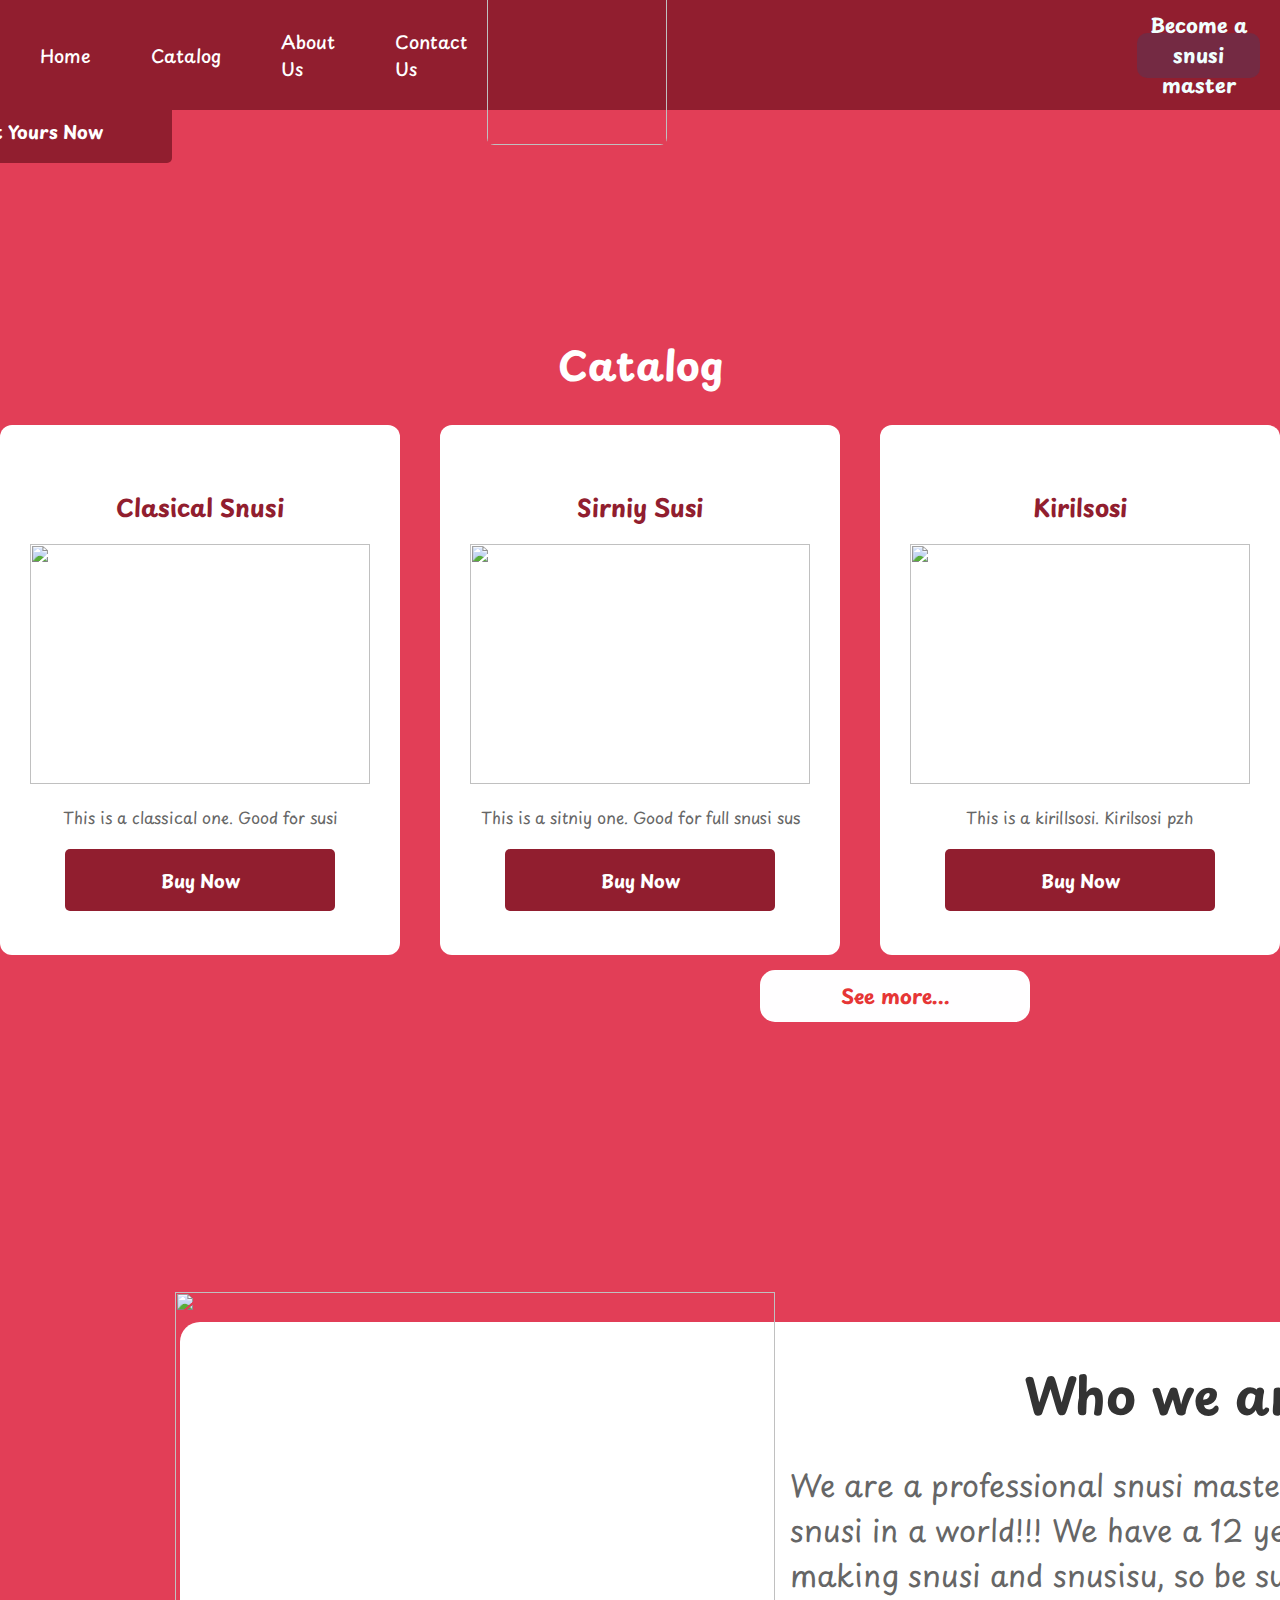
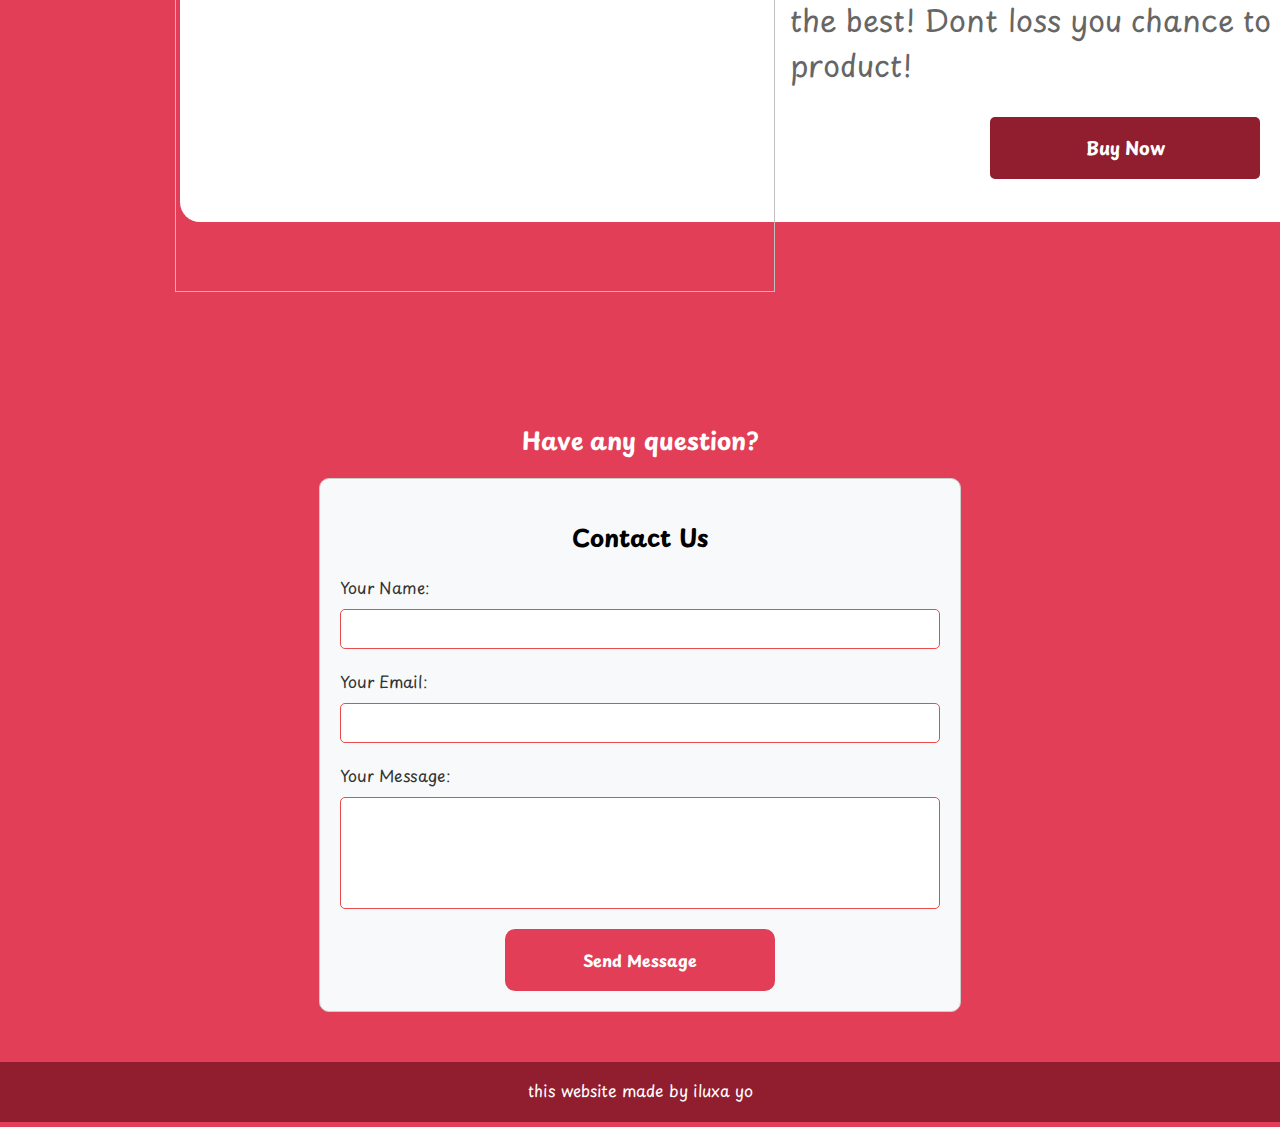
==== index.html @ f9e98eb1 "Add files via upload" ====
<!DOCTYPE html>
<html lang="en">
<head>
    <title>Iluxa delaet</title>
    <link rel="stylesheet" href="./style.css">
    <link rel="preconnect" href="https://fonts.googleapis.com">
    <link rel="preconnect" href="https://fonts.gstatic.com" crossorigin>
    <link href="https://fonts.googleapis.com/css2?family=Playpen+Sans:wght@100..800&display=swap" rel="stylesheet">
</head>
<body>
<div class="header">
    <div class="nav">
        <ul>
        <li>
            <a href="#home">Home</a>
        </li>

        <li>
            <a href="#catalog">Catalog</a>
        </li>

        <li>
            <a href="#about-us">About Us</a>
        </li>
    
        <li>
            <a href="#contact-us">
                Contact Us
            </a>
        </li>
    </ul>
    </div>
    <a href="./index.html">
        <div class="container">
            <img class="img-head" src="./image/Buy me.png" alt="">
        </div>
    </a>
    <button class="button">
      Become a snusi master
    </button>
</div>
<div id="home"></div>
<div class="image-container">
    <img class="img-baner" src="./image/baner.png" alt="Banner">
    <div class="button-container">
    <a href="./buy.html">
        <button>Get Yours Now</button>
    </a>
    </div>
</div>
<div id="catalog"></div>
<h1 class="catalog-h">Catalog</h1>
<div class="catalog-snusi">
    <div class="snusi-c">
        <div class="cataloge">
            <div class="cataloge-contain">
                <h2 class="cataloge-p">Clasical Snusi</h2>
                <img class="image-cataloge" src="./image/1.png">
                <div class="buy-snusi">
                    <p>This is a classical one. Good for susi</p>
                    <button>Buy Now</button>
                </div>
            </div>
        </div>
    </div>

    <div class="snusi-c">
        <div class="cataloge">
            <div class="cataloge-contain">
                <h2 class="cataloge-p">Sirniy Susi</h2>
                <img  class="image-cataloge" src="./image/2.png alt=">
                <div class="buy-snusi">
                    <p>This is a sitniy one. Good for full snusi sus</p>
                    <button>Buy Now</button>
                </div>
            </div>
        </div>
    </div>

    <div class="snusi-c">
        <div class="cataloge">
            <div class="cataloge-contain">
                <h2 class="cataloge-p">Kirilsosi</h2>
                <img class="image-cataloge" src="./image/photo_2024-09-05 15.18.32.jpeg" alt="">
                <div class="buy-snusi">
                    <p>This is a kirillsosi. Kirilsosi pzh</p>
                    <button>Buy Now</button>
                </div>
            </div>
        </div>
    </div>
</div>
<div class="button-c">
    <button class="c-button">See more...</button>
</div>
<div id="about-us"></div>
<div  class="about-us">
<div class="img-a">
    <img class="img-a" src="./image/Buy me.png" alt="">
</div>
<div class="about-t">
    <h1 class="h-a">Who we are?</h1>
<p class="p-a">We are a professional snusi master, we make the best snusi in a world!!!
    We have a 12 years experiance of making snusi and snusisu, 
    so be sure our product are the best!
    Dont loss you chance to try this perfect product!
</p>
<button class="b-a">Buy Now </button>
</div>
</div>
<h1 class="contact-h">Have any question?</h1>
<div id="contact-us" class="contact-us">
    <h2>Contact Us</h2>
    <form action="https://example.com/submit" method="POST">
        <label for="name">Your Name:</label>
        <input type="text" id="name" name="name" required>

        <label for="email">Your Email:</label>
        <input type="email" id="email" name="email" required>

        <label for="message">Your Message:</label>
        <textarea id="message" name="message" rows="5" required></textarea>

        <button type="submit">Send Message</button>
    </form>
</div>
</div>
<div class="footer">
    <p class="p-f">this website made by iluxa yo</p>
</div>
</body>
</html>
---- style.css ----
body {
    margin: 0;
    font-family: "Playpen Sans", cursive;
    background-color: #E23E57;
}

a {
    text-decoration: none;
    color: white;
    font-family: "Playpen Sans", cursive;
    font-weight: 500;
    font-style: normal;
    padding-bottom: 1px;
    font-size: 18px;
}

li {
    list-style-type: none;
    margin: 0 20px; 
}

ul {
    display: flex;
    align-items: center;
    padding: 0;
    margin: 0;
}


.header {
    background-color: #911e2f;
    padding: 0 20px;
    display: flex;
    justify-content: space-between; 
    align-items: center;
    height: 110px;
    position: sticky;
    top: 0;
    right: 0;
    z-index: 1000;
}


.nav {
    flex: 1;
}

.nav ul {
    list-style: none;
    display: flex;
    gap: 20px; 
}

.nav ul li {
    position: relative; 
}

.nav ul li a {
    text-decoration: none;
    color: #fff;
    font-size: 18px;
    padding: 10px 0;
    position: relative;
}

.nav ul li a::after {
    content: "";
    background-color: #eb4b4b;
    width: 100%;
    height: 2px;
    position: absolute;
    bottom: 0;
    left: 0;
    transform: scaleX(0); 
    transition: transform 0.3s ease-in-out; 
}

.nav ul li a:hover::after {
    transform: scaleX(1); 
    color: #eb4b4b
}
.nav ul li a:hover{
    color: #eb4b4b;
    transition: .32s ease-in-out;
}



.container {
    display: flex;
    justify-content: center;
    align-items: center;
}

.img-head {
    height: 180px;
    width: 180px;
    border-radius: 7px;
    margin-right: 450px; /* Відступ для картинки, щоб не притискалась до кнопки */
}

.button {
    background-color: #742a43;
    color: azure;
    width: 300px;
    height: 45px;
    display: flex;
    justify-content: center;
    align-items: center;
    border-radius: 10px;
    font-family: "Playpen Sans", cursive;
    font-size: 20px;
    font-weight: bold;
    padding: 0 10px;
    margin-left: 20px; /* Відступ для кнопки */
    cursor: pointer;
}
.button:hover{
    background-color: #522546;
    transition: .5s;
}

.header .container {
    display: flex;
    align-items: center;
    justify-content: center; /* Вирівнювання контейнера праворуч */
}
.main{
    display: flex;
    justify-content: center;
    align-items: center;
    width: 1327px;
    gap: 50px;
}
.content{
    width: 200px;
    height: 300px;
    display: flex;
    gap: 50px;
    margin-right: 400px;
    margin-top: 100px;
}
.img-baner{
    width: 1800px;
    height: 940px;
}
.image-container {
    position: relative;
    display: inline-block;
    z-index: 1;
}

.img-baner {
    width: 100%;
    height: auto;
}

.button-container {
    position: absolute;
    top: 91%;
    left: 50%;
    transform: translate(-50%, -50%);
}

button {
    padding: 10px 20px;
    background-color: #E23E57;
    color: white;
    border: none;
    cursor: pointer;
    font-size: 16px;
    border-radius: 15px;
    width: 270px;
    height: 62px;
    font-weight: bold;
    font-family: "Playpen Sans", cursive;
}

button:hover {
    background-color: #88304E;
    transition: .5s;
}
.image-cataloge{
    width: 340px;
    height: 240px;
    margin-top: 0;
}


.catalog-h{
    text-align: center;
    color: white;
    font-size: 40px;
    font-weight: bold;
    margin-top: 200px;
}
.catalog-snusi {
    display: flex;
    flex-direction: row; /* Елементи розташовані по горизонталі */
    gap: 40px; /* Відстань між картками */
    justify-content: center; /* Центрування карток в контейнері */
}

.snusi-c {
    display: flex;
    justify-content: center;
    border-radius: 10px;
}
.snusi-c:hover{
    transform: scale(1.05);
    transition: 1s ease;
}

.cataloge {
    margin-top: 20px;
    width: 400px;
    height: 530px;
    background-color: white;
    display: flex;
    justify-content: center;
    align-items: center;
    border-radius: 12px;
}

.image-cataloge {
    width: 340px;
    height: 240px;
}

.cataloge-p {
    color: #911e2f;
    text-align: center;
}

.buy-snusi {
    display: flex;
    flex-direction: column;
    justify-content: center;
    align-items: center;
}
.c-button{
    padding: 10px 20px;
    background-color: #fffeff;
    color: rgb(230, 54, 54);
    border: none;
    cursor: pointer;
    font-size: 20px;
    border-radius: 15px;
    width: 270px;
    height: 52px;
    font-weight: bold;
    font-family: "Playpen Sans", cursive;
    margin-top: 15px;
    margin-left: 760px;
}
.c-button:hover {
    background-color: #ed97b4;
    transition: .5s;
}
.img-a{
   margin-right: 10px;
   width: 600px;
   height: 600px;
   display: flex;
   justify-content: center;
   align-items: center;
   margin-bottom: 60px;
}
.about-us {

    display: flex;
    flex-direction: row;
    background-color: white;
    background-color: white;
    margin-top: 75px;
    width: 1400px;
    height: 500px;
    border-radius: 20px;
    margin-left: 180px;
    margin-top: 300px;
}
.h-a{
    text-align: center;
    font-family: "Playpen Sans", cursive;
    font-size: 50px;
    font-weight: bold;
}
.p-a{
    font-size: 30px;
}
.b-a{
    margin-left: 200px;
    margin-top: 10px;
}
.contact-us {
    max-width: 600px;
    margin: 50px auto;
    padding: 20px;
    background-color: #f8f9fa;
    border: 1px solid #ccc;
    border-radius: 10px;
    margin-top: 15px;
}

.contact-us h2 {
    text-align: center;
    margin-bottom: 20px;
}

.contact-us form {
    display: flex;
    flex-direction: column;
}

.contact-us label {
    margin-bottom: 10px;
    font-size: 16px;
}

.contact-us input, .contact-us textarea {
    padding: 10px;
    margin-bottom: 20px;
    border: 1px solid #eb4b4b;
    border-radius: 5px;
    font-size: 16px;
}

.contact-us textarea {
    resize: none;
}

.contact-us button {
    background-color: #E23E57;
    color: white;
    padding: 10px;
    border: none;
    cursor: pointer;
    font-size: 16px;
    border-radius: 10px;
    margin-left: 165px;
}
.contact-h{
    text-align: center;
    margin-top: 200px;
    margin-bottom: 20px;
    color: white;
}
.footer{
    height: 60px;
    background-color: #911e2f;
    display: flex;
    justify-content: center;
    align-items: center;
}
.p-f{
    color: white;
    text-align: center;
}
html {
    scroll-behavior: smooth;
}
.img-b{
    height: 600px;
    width: 600px;
}
.img-b-c{
    width: 650px;
    height: 650px;
    background-color: white;
    border-radius: 12px;
    margin-top: 50px;
    margin-left: 70px;
    margin-right: 200px;
    box-shadow: 0 4px 8px rgba(0, 0, 0, 0.1);
}
.body-b{
    background-color: #f29e9e;
}
.buy-now{
    display: flex;
}

.variants, .size {
    margin: 20px 0;
    display: flex;
    flex-direction: column;
    align-items: center;
    justify-content: center;
    background-color: #fff;
    padding: 20px;
    border-radius: 10px;
    box-shadow: 0 4px 8px rgba(0, 0, 0, 0.1);
}


.variants label, .size label {
    font-size: 18px;
    color: #333;
    margin-bottom: 10px;
}

select, input[type="radio"] {
    margin: 10px 0;
    padding: 10px;
    font-size: 16px;
    border-radius: 5px;
    border: 1px solid #ccc;
    width: 200px;
    outline: none;
}

select {
    cursor: pointer;
    background-color: #fff;
    transition: border 0.3s ease;
}

select:focus {
    border-color: #911e2f;
}

input[type="radio"] {
}

.size label {
    display: inline-block;
    font-size: 16px;
    cursor: pointer;
}

select:hover, .size input:hover {
    border-color: #911e2f;
}

.variants select:hover {
    box-shadow: 0 2px 6px rgba(0, 0, 0, 0.1);
}

input[type="radio"]:checked + label {
    color: #911e2f;
    font-weight: bold;
}
.select-block label {
    display: block;
    font-size: 18px;
    margin-bottom: 10px;
    color: #333;
}
.buy-p{
    display: flex;
    background-color: white;
justify-content: center;
align-items: center;
}


/* Основний блок з товарами */
.buy-p {
    display: flex;
    justify-content: center;
    align-items: center;
    background-color: white;
    padding: 20px;
    margin-top: 50px;
    border-radius: 12px;
    box-shadow: 0 4px 8px rgba(0, 0, 0, 0.1);
}

.buy-now {
    display: flex;
    gap: 30px;
    justify-content: center;
    align-items: center;
    flex-wrap: wrap;
}

/* Зображення товару */
.img-b {
    width: 500px;
    max-width: 500px;
    height: auto;
    border-radius: 10px;
}

.img-b-c {
    display: flex;
    justify-content: center;
    align-items: center;
    background-color: #fff;
    padding: 10px;
    border-radius: 12px;
    box-shadow: 0 4px 8px rgba(0, 0, 0, 0.1);
}

/* Оформлення варіантів */
.variants {
    text-align: center;
}

h1 {
    font-size: 24px;
    color: #333;
    margin-bottom: 10px;
}

p {
    font-size: 16px;
    color: #666;
    margin-bottom: 20px;
}

.select-block {
    margin-bottom: 20px;
}

select, input[type="radio"] {
    padding: 10px;
    margin-top: 10px;
    font-size: 16px;
    border-radius: 5px;
    border: 1px solid #ccc;
    outline: none;
    width: 200px;
}

label {
    font-size: 16px;
    color: #333;
    margin-bottom: 10px;
}

/* Оформлення кнопки покупки */
button {
    background-color: #911e2f;
    color: white;
    font-size: 18px;
    padding: 10px 20px;
    border: none;
    border-radius: 5px;
    cursor: pointer;
    transition: background-color 0.3s ease;
}

button:hover {
    background-color: #b3233f;
}
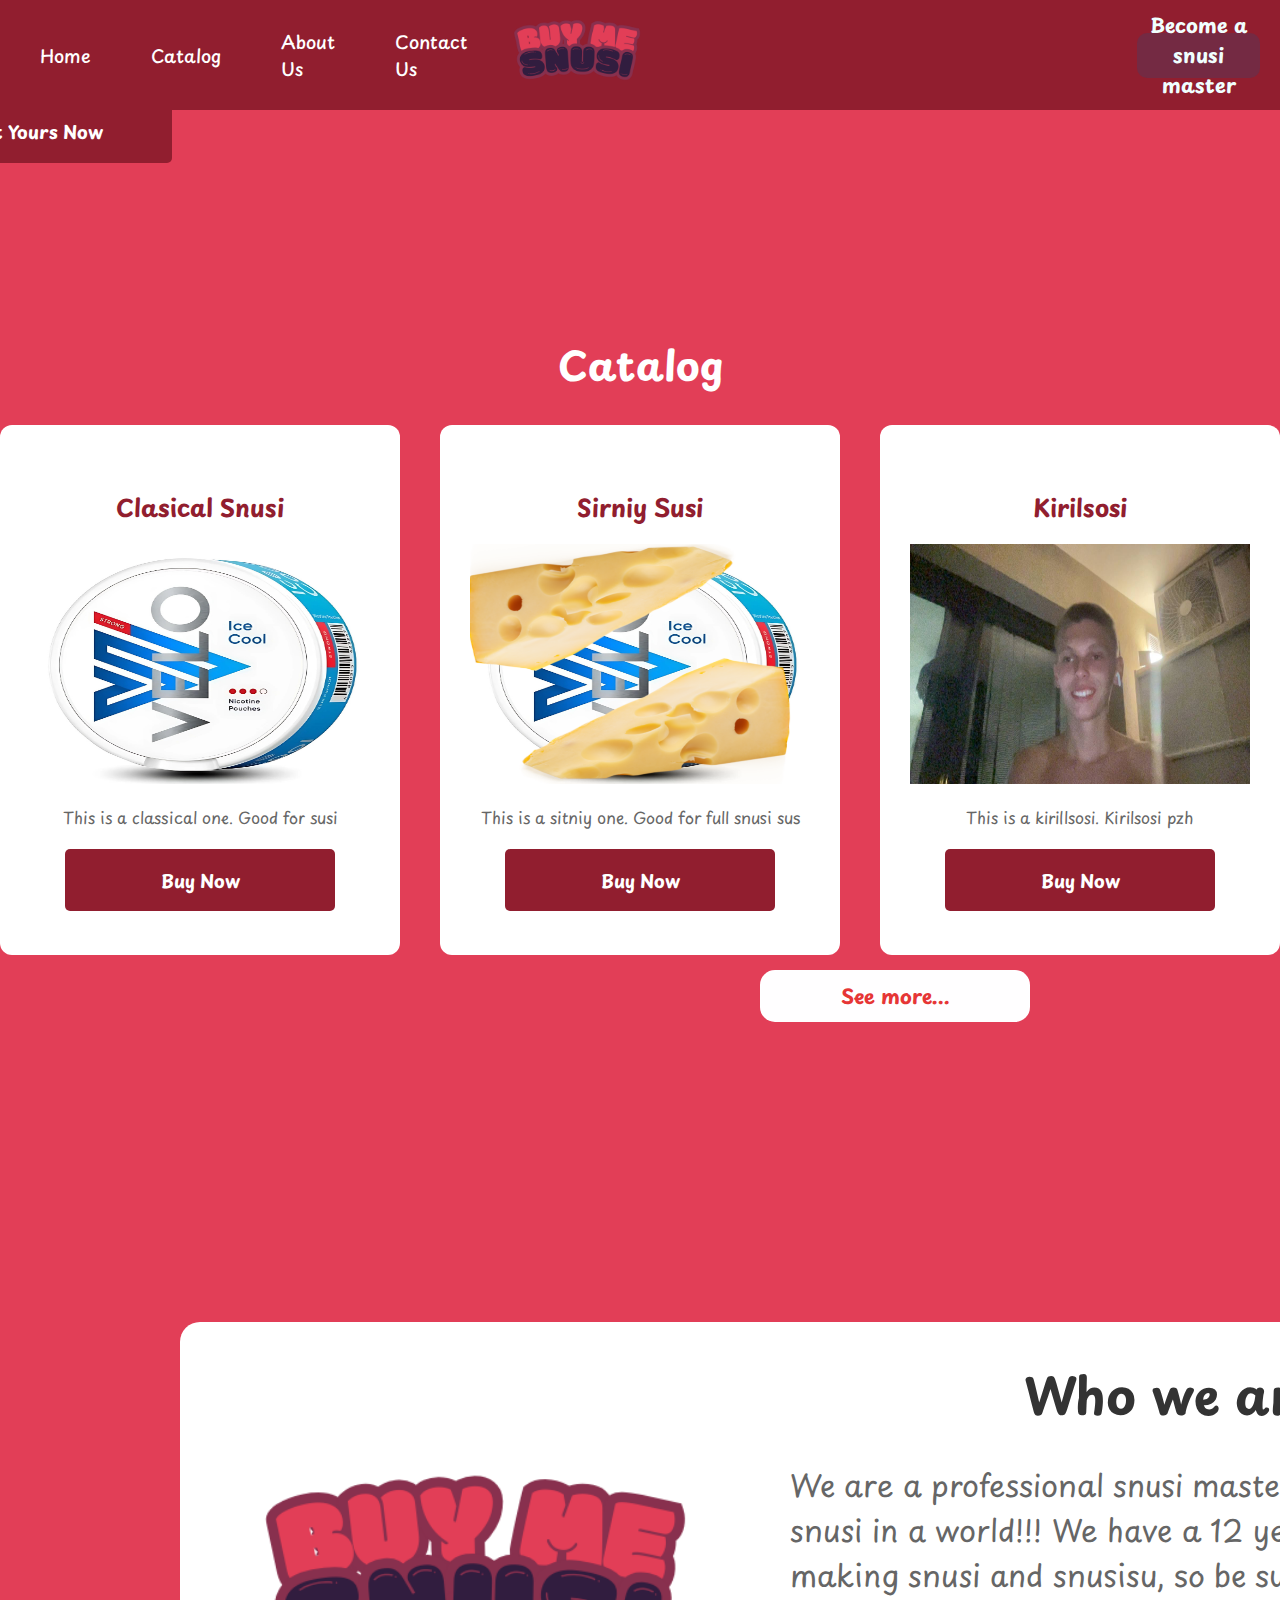
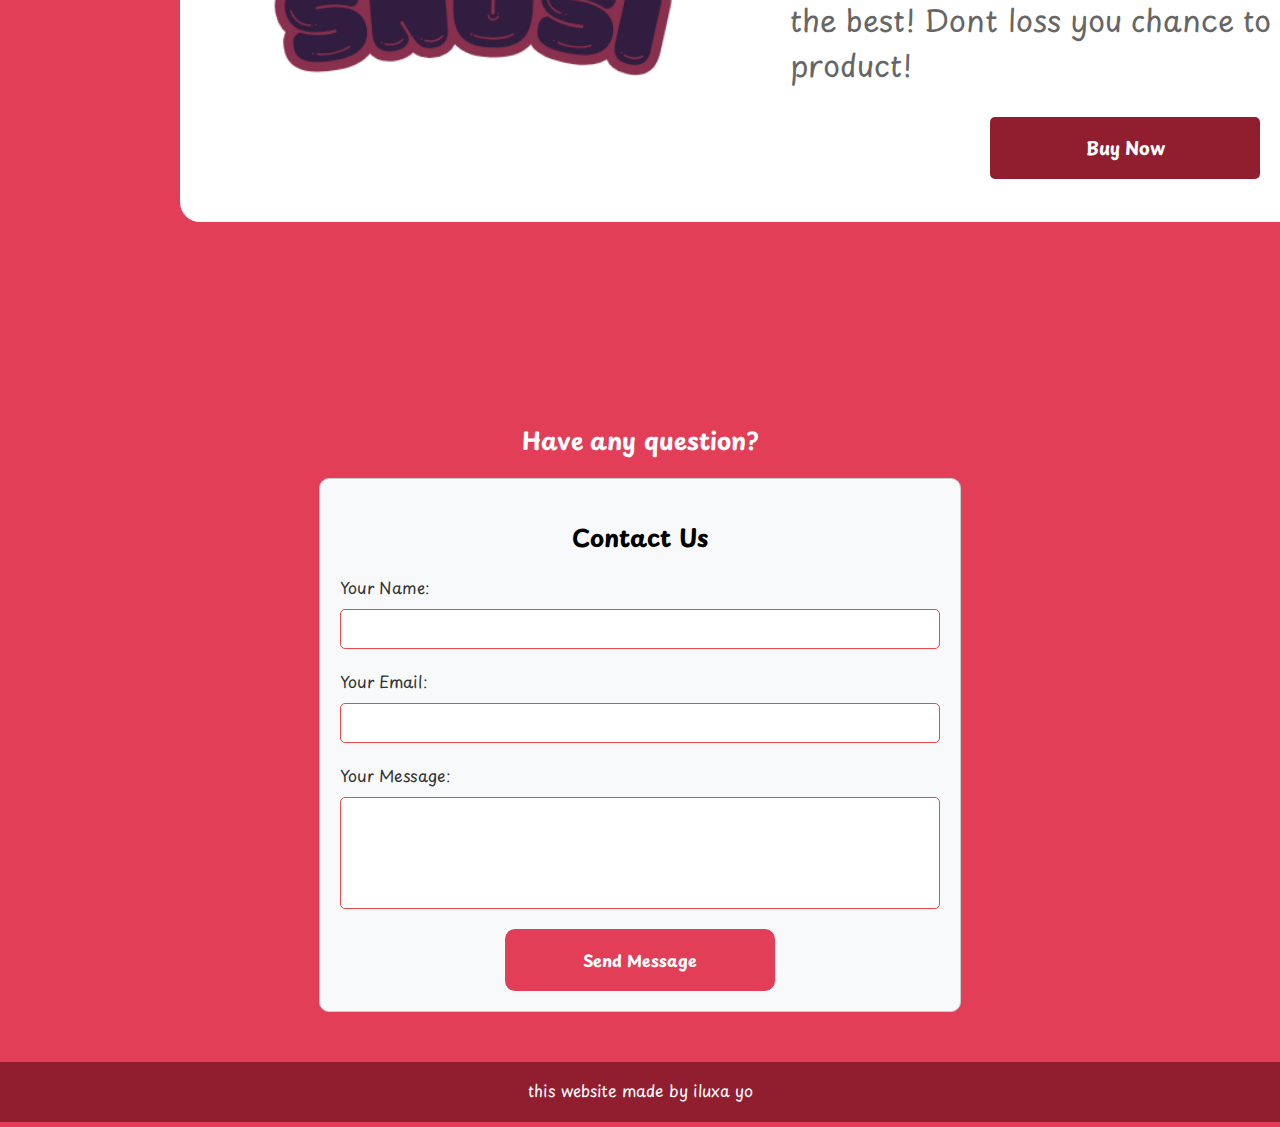
==== commit a0ba17c9: "Add files via upload" ====
--- a/index.html
+++ b/index.html
@@ -68,7 +68,7 @@
         <div class="cataloge">
             <div class="cataloge-contain">
                 <h2 class="cataloge-p">Sirniy Susi</h2>
-                <img  class="image-cataloge" src="./image/2.png alt=">
+                <img  class="image-cataloge" src="./image/2.png" alt="">
                 <div class="buy-snusi">
                     <p>This is a sitniy one. Good for full snusi sus</p>
                     <button>Buy Now</button>
